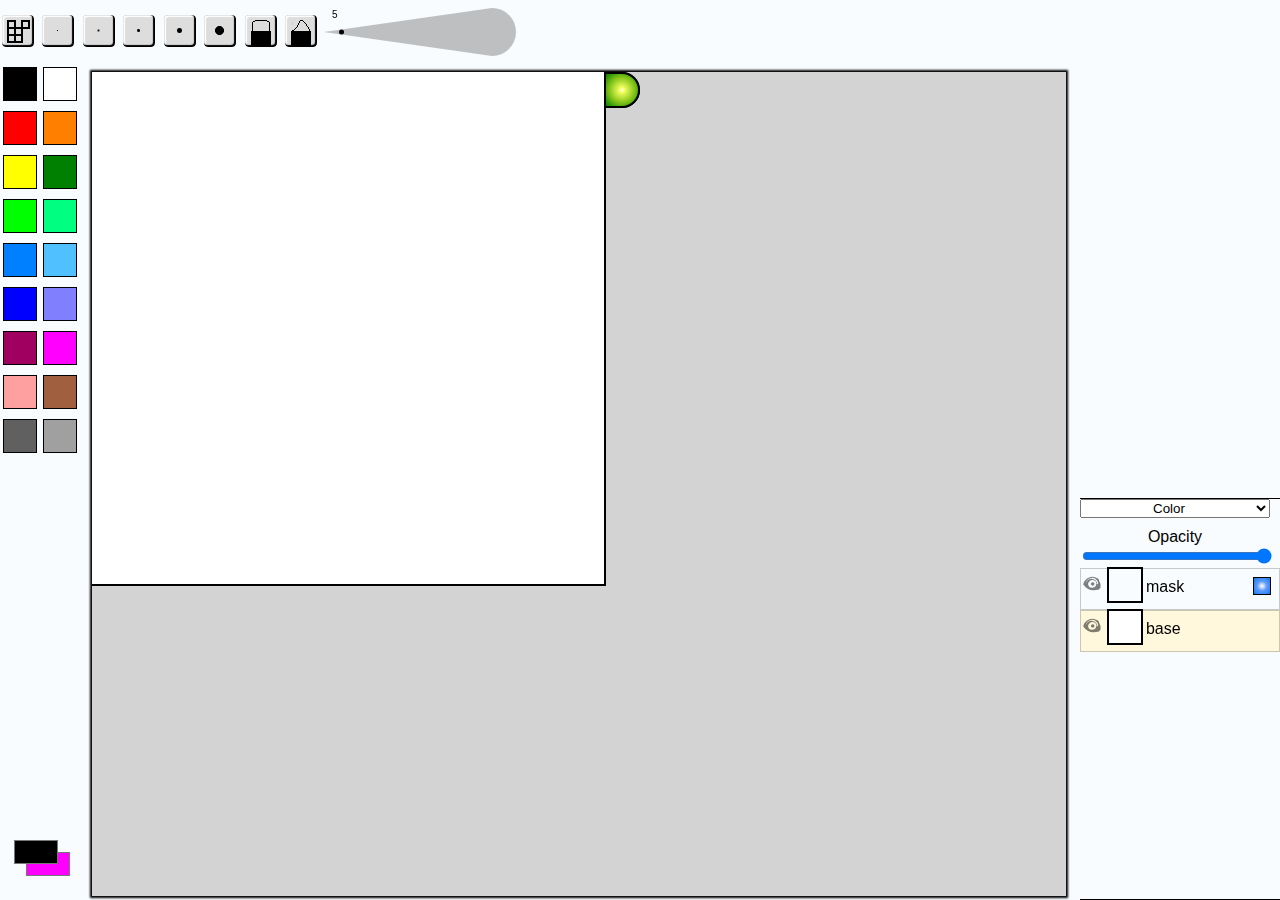
==== web/page/index.html @ 191f585b "reorg to main directory" ====
<!DOCTYPE html>
<html lang="en">
<head>
    <meta charset="UTF-8">
    <meta name="viewport" content="width=device-width, initial-scale=1.0">
    <title>ComfyUI Canvas Editor</title>
    <link rel="stylesheet" href="style.css">
    <script src="cash.min.js"></script>
    <script src="bspaint.js"></script>
</head>
<body>
  <div class="fillparent">
    <div class="panel noselect">
      <div id="pixels" class="pen button" style="background-image:url(images/pixels.png);"></div>
      <div id="tip1" class="pen button" style="background-image:url(images/tip_1.png);"></div>
      <div id="tip2" class="pen button" style="background-image:url(images/tip_2.png);"></div>
      <div id="tip3" class="pen button" style="background-image:url(images/tip_3.png);"></div>
      <div id="tip5" class="pen button" style="background-image:url(images/tip_5.png);"></div>
      <div id="tip9" class="pen button" style="background-image:url(images/tip_9.png);"></div>
      <div id="eraser" class="pen button" style="background-image:url(images/eraser.png);"></div>
      <div id="fine_eraser" class="pen button" style="background-image:url(images/fine_eraser.png);"></div>
    </div>
    <div id="palette" class="noselect">
      <input id="foreground" type="color" value="#000000">
      <input id="background" type="color" value="#ff00ff">
    </div>
    <div id="workspace" class="background noselect">
    </div>
    <div id="right_panel">

      <div id="layer_control" class = "sidepanel_block"> 

      </div>
    </div>
  </div>
  
  <script src="main.js"></script>
</body>
</html>
---- web/page/style.css ----
body {
  margin: 0;
  font-family: sans-serif;
  --top-panel-height : 64px;
  --left-panel-width : 80px;
  --right-panel-width : 210px;
  background:#f8fcff;

}
canvas {
  display: block;
  box-shadow: 0px 0px 0px 2px;
}
.noselect {
-webkit-touch-callout: none;
  -webkit-user-select: none;
   -khtml-user-select: none;
     -moz-user-select: none;
      -ms-user-select: none;
          user-select: none;
        }

.nodrag {
  user-drag: none;
  -webkit-user-drag: none;
}


.panel {
  position: absolute;
  left:0px;
  right:0px;
  top:0px;
  height: var(--top-panel-height);
}

.button {
  transition: all 0.05s;
  display: inline-block;
  border-radius: 4px;
  width:32px;
  height:32px;
  margin:2px;
  background-color : #ddd;

  box-shadow: -1px -1px 1px 1px black inset, 1px 1px 1px 1px white inset;
}
.button:hover {
  background-color : #eee;
}
.button:active {
  background-color : white;
  box-shadow: 1px 1px 1px 1px black inset, -1px -1px 1px 1px white inset;
}
.button.down {
  background-color : #FFF;
  box-shadow: 1px 1px 1px 1px black inset, -1px -1px 1px 1px white inset;
}

.pen.button {
  margin-bottom: 9px;
}

#palette {
  position:absolute;
  left:0px;
  top:var(--top-panel-height);
  width:var(--left-panel-width);
  bottom:0px;
}
.paletteentry {
    width :32px;
    height :32px;
    display:inline-block;
    border:1px solid black;
    margin : 3px;
}

#workspace{
  position:absolute;
  
  left: calc( var(--left-panel-width) + 8px);
  right: calc( var(--right-panel-width));
  top: calc( var(--top-panel-height) + 4px);
  bottom:0px;
  overflow:hidden;
  background-color:lightgrey;
  margin: 4px;
  box-shadow: 0px 0px 2px 2px black;
}
.pic {
  cursor:crosshair;
  background-color:White;
  background-image: linear-gradient(rgba(32,100,150,.05), transparent 2px),
  linear-gradient(90deg, rgba(32,100,150,.05) 2px, transparent 2px),
  linear-gradient(rgba(32,100,150,.1) 1px, transparent 1px),
  linear-gradient(90deg, rgba(32,100,150,.1) 1px, transparent 1px);
  background-size:100px 100px, 100px 100px, 20px 20px, 20px 20px;
  background-position:-2px -2px, -2px -2px, -1px -1px, -1px -1px;

  transition: transform 0.5s;

  position:absolute;
  margin: auto;
  left:0px;
  top:0px;
  image-rendering:pixelated;
  image-rendering:-moz-crisp-edges;
  transform : scale(2,2);
  transition: transform 0.15s;

  transform-origin: top left;
  transform: translate(var(--translateX),var(--translateY))  scale(var(--scalefactor) )
}

input[type="color"] {
  width:48px;
  height:32px;
  padding:0px;
  background:none;
  border:none;
  outline:none;
}
#foreground {
  position: absolute;
  bottom : 32px;
  left : 12px;
  z-index : 1;
}
#background {
  position: absolute;
  bottom : 20px;
  left : 24px;
}
#global_overlay {
  z-index: 1111;
}

.fillparent {
  position:absolute;
  bottom:0px;
  top:0px;
  left:0px;
  right:0px;
}
#save {
  position:absolute;
  top:0px;
  bottom:0px;
  right:0px;
}
.pic>.eventoverlay {
  transform: translate(-0.5px,-0.5px);
}

.pic>.eventoverlay::before {
  content: "label";
  position: absolute;
  height: 19px;
  display: inline-block;
  top: -21px;
  transform-origin: left;
  background-color: palegoldenrod;
  border-radius: 0 11px 0 0;
  padding-left: 8px;
  padding-right: 17px;
  box-shadow: 0px 0px 0px 2px;
  font-family: sans-serif;
}

.pic[data-z="1"]>.eventoverlay::before {
  background-color: orange;
}

.parameters textarea {
  width : 47%;
  height :4em;
  display: inline-block;
  border-top :16px solid #aa42;
  height: 100%;
}

.parameters label {
  margin-left:8px;
  font-family: sans-serif;
  font-size:14px;
  position: absolute;

} 
.parameters {
  z-index:2;
  overflow: visible;
  width: 50%;
  display: inline-block;
  position: absolute;
  right: 0px;
  top: 0px;
}

.diameter_control {
  display:inline-block;
  margin-top: 8px;
  box-shadow: none;
}

.sidebutton {
  width: 32px;
  height: 32px;
  border: 2px solid black;
  position: absolute;
  background-color: green;
  right: -36px;
  top: 0px;
  border-radius: 0px 30px 30px 0px;
}
.sidebutton.output {
  background: radial-gradient(ellipse at center, #ffffff 0%,#f4ff60 11%,#f4ff60 11%,#80c217 57%,#008000 100%);
}

#right_panel{
  position: absolute;
  top:var(--top-panel-height);
  width:var(--right-panel-width);
  right:0px;
  bottom:0px;
  width:200px;
  
}

.sidepanel_block {
  position:absolute;
  border-top:1px solid black;
  border-bottom:1px solid black;
  left:0px;
  right:0px;
}

#layer_control {
  bottom:0px;
  height:400px;
}

.layer-attributes {
  position:relative;
}

#layer_control input,
#layer_control select {
  width:95%;
  text-align:center;
}

#layer_control label {
  width:95%;
  text-align:center;
  display: inline-block;
  padding-top:5px;
  font: 16px sans-serif;
}

#layer_control .thumbnail {
  display:inline-block;
}

#layer_control .layer_name {
  display:inline-block;
  vertical-align: top;
  line-height: 36px;
}

#layer_control .visibilitybox {
  display:inline-block;
  content:"Q";
  height : 32px;
  width:24px;
  background-image: url("data:image/svg+xml,%3Csvg xmlns='http://www.w3.org/2000/svg' viewBox='-4 -18 24 32'%3E%3Cpath d='M 0 5 H 15 V -10 H 0 V 5 Z M 2 3 H 2 V -8 H 13 V 3 Z' fill='%2300000080'/%3E%3C/svg%3E");
}

#layer_control .visibilitybox.showing {
  background-image: url("data:image/svg+xml,%3Csvg xmlns='http://www.w3.org/2000/svg' viewBox='-11 -13 14 20'%3E%3Cpath d='M 0.4 -0.2 l 1.1 -1.1 a 1.1 1.1 90 0 0 -11.2 -2.2 q 2.9 4.5 7.7 3.7 M -1.8 -4 A 1.1 1.1 90 0 1 -6.7 -3.6 A 1.1 1.1 90 0 1 -1.4 -3.2 M -1 -3.3 A 1.1 1.1 90 0 0 -8.2 -3.2 A 1.1 1.1 90 0 1 -0.5 -4 M -3 -3 A 1.1 1.1 90 1 0 -3.2 -2.8 z' fill='%2300000080'/%3E%3C/svg%3E");
}

#layer_control .layer_widget {
  height: 40px;
  border: 1px solid #0003;
  position:relative;

}

#layer_control .checkbox {
  width: 16px;
  height: 16px;
  border: 1px solid black;
  display: inline-block;
  position: absolute;
  top: 8px;
  right: 8px;
}
#layer_control .checkbox.checked {
  background: radial-gradient(ellipse at center, #ffffff 0%,#e0e6f9 11%,#5b9aff 43%,#3d8cf4 70%,#007fef 100%); 
}

.layer_widget.active {
  background: cornsilk;
}


.layer-attributes .imageLayer {
  height:24px;
}

.layer-attributes .maskLayer {
  display: none;
}

.layer-attributes.mask .imageLayer {
  display: none;
}

.layer-attributes.mask .maskLayer {
  display: block;
  height:24px;
}

input.maskColor {
  display:inline-block;
  position:absolute;
  top: -3px;
  height:28px;
}
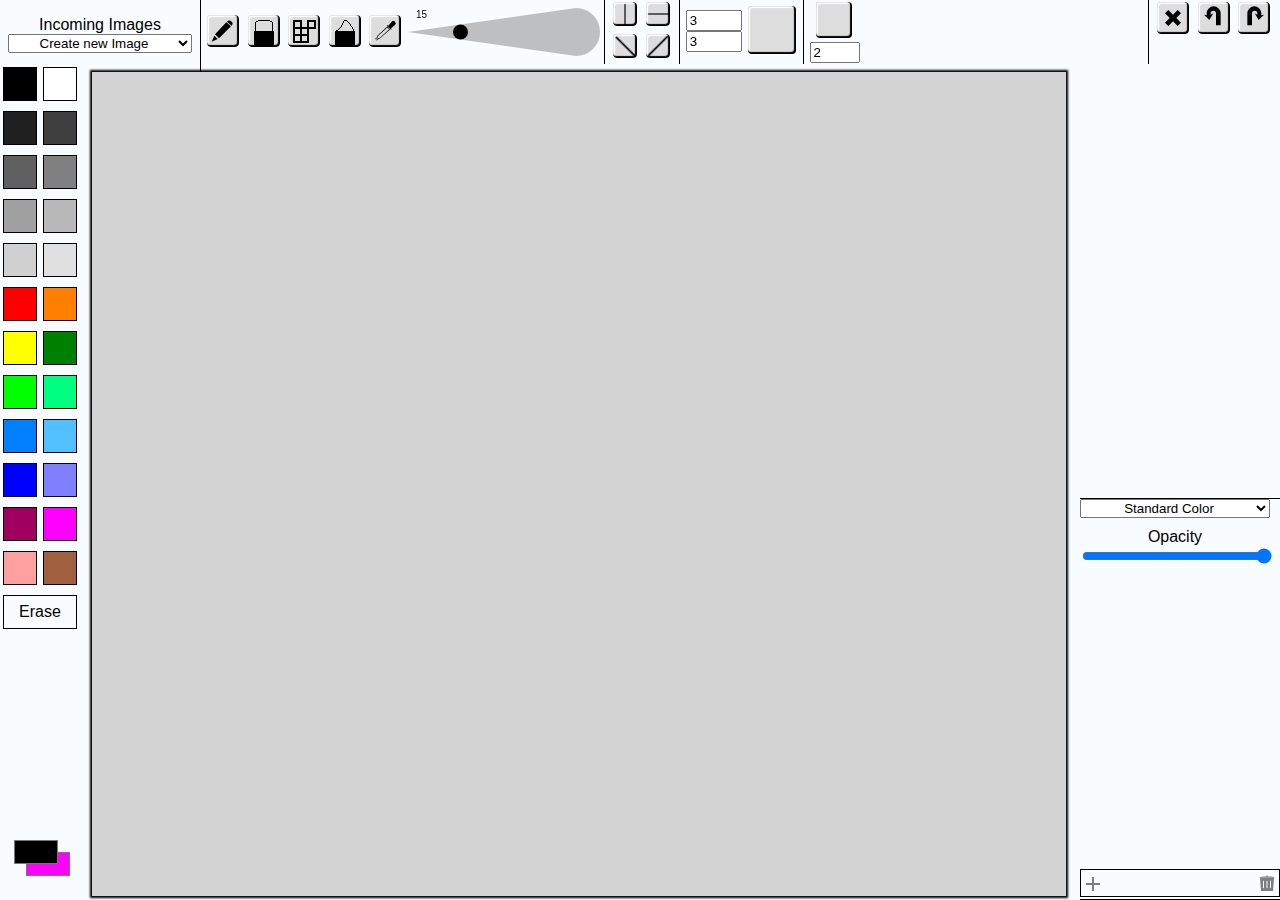
==== commit 7f095ee3: "undo and redo,  Hotkeys support" ====
--- a/web/page/index.html
+++ b/web/page/index.html
@@ -6,19 +6,32 @@
     <title>ComfyUI Canvas Editor</title>
     <link rel="stylesheet" href="style.css">
     <script src="cash.min.js"></script>
+    <script src="support.js"></script>
     <script src="bspaint.js"></script>
 </head>
 <body>
   <div class="fillparent">
     <div class="panel noselect">
-      <div id="pixels" class="pen button" style="background-image:url(images/pixels.png);"></div>
-      <div id="tip1" class="pen button" style="background-image:url(images/tip_1.png);"></div>
-      <div id="tip2" class="pen button" style="background-image:url(images/tip_2.png);"></div>
-      <div id="tip3" class="pen button" style="background-image:url(images/tip_3.png);"></div>
-      <div id="tip5" class="pen button" style="background-image:url(images/tip_5.png);"></div>
-      <div id="tip9" class="pen button" style="background-image:url(images/tip_9.png);"></div>
-      <div id="eraser" class="pen button" style="background-image:url(images/eraser.png);"></div>
-      <div id="fine_eraser" class="pen button" style="background-image:url(images/fine_eraser.png);"></div>
+      <div id="import_control">
+        <label for="import_mode">
+          Incoming Images
+        </label>
+        <select id="import_mode">
+          <option value="image">Create new Image</option>
+          <option value="layer">Add layer <small>(if size matches)</small></option>
+          <option value="ignore">Ignore</option>
+        </select>
+      </div>
+      <div id="pen" class="tool button"></div>
+      <div id="eraser" class="tool button" style="background-image:url(images/eraser.png);"></div>
+      <div id="pixels" class="tool button" style="background-image:url(images/pixels.png);"></div>
+      <div id="fine_eraser" class="tool button" style="background-image:url(images/fine_eraser.png);"></div>
+      <div id="eyedropper" class="tool button" ></div>
+      <div class="subpanel actions">
+        <div id="clear" class="tool button" ></div>
+        <div id="undo" class="tool button" ></div>
+        <div id="redo" class="tool button" ></div>
+      </div>
     </div>
     <div id="palette" class="noselect">
       <input id="foreground" type="color" value="#000000">
--- a/web/page/style.css
+++ b/web/page/style.css
@@ -6,7 +6,7 @@
   --left-panel-width : 80px;
   --right-panel-width : 210px;
   background:#f8fcff;
-
+  --label : "image";
 }
 canvas {
   display: block;
@@ -43,7 +43,7 @@
   height:32px;
   margin:2px;
   background-color : #ddd;
-
+  box-sizing: border-box;
   box-shadow: -1px -1px 1px 1px black inset, 1px 1px 1px 1px white inset;
 }
 .button:hover {
@@ -58,9 +58,108 @@
   box-shadow: 1px 1px 1px 1px black inset, -1px -1px 1px 1px white inset;
 }
 
-.pen.button {
+.tool.button {
   margin-bottom: 9px;
 }
+
+svg.tool.button {
+  fill:currentColor;
+}
+
+#pen.tool.button {
+  background-image: url("data:image/svg+xml,%3Csvg xmlns='http://www.w3.org/2000/svg' viewBox='0 0 48 48'%3E%3Cpath d='M18 35 12 29 29 11 36 17ZM37 16 30 10A1 1 0 0137 16M16 36 7 40 11 31Z'/%3E%3C/svg%3E");
+}
+
+#undo.tool.button {
+  background-image: url("data:image/svg+xml,%3Csvg xmlns='http://www.w3.org/2000/svg' viewBox='0 0 48 48'%3E%3Cpath d='M27 35V17A1 1 0 0019 17V19L23 17 17 27 9 19 13 20V17A1 1 0 0134 17V35Z'/%3E%3C/svg%3E");
+}
+
+#redo.tool.button {
+  background-image: url("data:image/svg+xml,%3Csvg xmlns='http://www.w3.org/2000/svg' viewBox='0 0 48 48'%3E%3Cpath d='M21 35V17A1 1 90 0129 17V19L25 17 31 27 39 19 35 20V17A1 1 90 0014 17V35Z'/%3E%3C/svg%3E");
+}
+
+#eyedropper.tool.button {
+  background-image: url("data:image/svg+xml,%3Csvg xmlns='http://www.w3.org/2000/svg' viewBox='0 0 48 48'%3E%3Cpath d='M34 10A1 1 90 0139 15L34 19 33 20 34 21 33 22 27 16 28 15 29 16 30 15ZM27.4 17.4 12.1 31.4 12.1 33.3 9.3 35.7 9.5 36.9 13.2 33.7 13.2 31.7 27.5 18.9 30.2 21.5 16.1 34.4 14.1 34.6 10.5 37.7 12 37.9 14.6 35.5 16.4 35.4 31.5 21.7'/%3E%3C/svg%3E");
+}
+
+#clear.tool.button {
+  background-image: url("data:image/svg+xml,%3Csvg xmlns='http://www.w3.org/2000/svg' viewBox='0 0 48 48'%3E%3Cpath d='M19 24 12 17 17 12 24 19 31 12 36 17 29 24 36 31 31 36 24 29 17 36 12 31'/%3E%3C/svg%3E");
+}
+
+
+
+
+.subpanel {
+  display: inline-block;
+  border-left: 1px solid black;
+  padding-left: 6px;
+  height: var(--top-panel-height);
+  vertical-align: top;
+  box-sizing:border-box;
+}
+
+.subpanel.actions {
+  position:absolute;
+  right:0.5em;
+}
+.subpanel input {
+  display:block;
+}
+
+.subpanel.simple_mirrors {
+  width:70px;
+}
+
+.subpanel.grid_mirrors>span {
+  height: var(--top-panel-height);
+  vertical-align: top;
+  padding-top: 10px;
+}
+
+
+.mirror.button {
+  width:24px;
+  height:24px;
+}
+
+.mirror.button#mirror_y {
+  background-image: linear-gradient(to bottom, #0000 45%, #000f 50%, #0000 55%);
+}
+
+.mirror.button#mirror_x {
+  background-image: linear-gradient(to right, #0000 45%, #000f 50%, #0000 55%);
+}
+
+.mirror.button#mirror_tlbr {
+  background-image: linear-gradient(to right top, #0000 45%, #000f 50%, #0000 55%);
+}
+
+.mirror.button#mirror_trbl {
+  background-image: linear-gradient(to right bottom, #0000 45%, #000f 50%, #0000 55%);
+}
+
+.mirror.button#mirror_grid {
+  width: 48px;
+  height: 48px;
+  margin-top: 6px;
+}
+
+.subpanel.rotational_mirrors {
+  width: 55px;
+  text-align:center;
+}
+
+.mirror.button#mirror_rotational {
+  width: 36px;
+  height: 36px;
+  margin-bottom:0;
+}
+
+.subpanel.rotational_mirrors input {
+  width: 42px;
+}
+
+
 
 #palette {
   position:absolute;
@@ -75,6 +174,12 @@
     display:inline-block;
     border:1px solid black;
     margin : 3px;
+}
+
+.paletteentry.erase {
+  width: 72px;
+  text-align: center;
+  line-height: 32px;
 }
 
 #workspace{
@@ -114,6 +219,29 @@
   transform: translate(var(--translateX),var(--translateY))  scale(var(--scalefactor) )
 }
 
+.pic .closebutton {
+  position: absolute;
+  top: -20px;
+  left: 3px;
+  width: 16px;
+  height: 16px;
+  background: #8008;
+  border-radius: 16px;
+  box-sizing: border-box;
+  border: 1px solid black;
+  cursor: default;
+}
+
+.pic .closebutton:hover {
+  background: #f33f;
+}
+
+.pic .closebutton:active {
+  background: #f00f;
+  border: 3px solid black;
+
+}
+
 input[type="color"] {
   width:48px;
   height:32px;
@@ -155,7 +283,7 @@
 }
 
 .pic>.eventoverlay::before {
-  content: "label";
+  content: var(--label);
   position: absolute;
   height: 19px;
   display: inline-block;
@@ -163,7 +291,7 @@
   transform-origin: left;
   background-color: palegoldenrod;
   border-radius: 0 11px 0 0;
-  padding-left: 8px;
+  padding-left: 32px;
   padding-right: 17px;
   box-shadow: 0px 0px 0px 2px;
   font-family: sans-serif;
@@ -237,9 +365,16 @@
 }
 
 #layer_control {
-  bottom:0px;
-  height:400px;
-}
+  --control-height :400px;
+  bottom:0px;
+  height:var(--control-height);
+}
+
+.layer_list {
+  height:calc(var(--control-height) - 100px);
+  overflow-y: auto;
+}
+
 
 .layer-attributes {
   position:relative;
@@ -301,6 +436,15 @@
   background: radial-gradient(ellipse at center, #ffffff 0%,#e0e6f9 11%,#5b9aff 43%,#3d8cf4 70%,#007fef 100%); 
 }
 
+
+#layer_control .layer_list.insert_top {
+  border-top:3px solid red;
+}
+
+#layer_control .layer_widget.insert_after {
+  border-bottom:3px solid red;
+}
+
 .layer_widget.active {
   background: cornsilk;
 }
@@ -323,9 +467,58 @@
   height:24px;
 }
 
+.layer_actions {
+  position: absolute;
+  bottom: 2px;
+  border: 1px solid black;
+  height: 26px;
+  left: 0px;
+  right: 0px;
+}
+.layer_actions .remove_layer {
+  position:absolute;
+
+  width:24px;
+  height:24px;
+  right:0px;
+  bottom:0px;
+  box-sizing: border-box;
+
+  background-image: url("data:image/svg+xml,%3Csvg xmlns='http://www.w3.org/2000/svg' viewBox='-6 -12 24 24'%3E%3Cpath d='M 0 7 L -1 -6 L 13 -6 L 12 7 Z M 3 4 v -7 a 1 1 0 0 0 -1 0 v 7 a 1 1 0 0 0 1 0 Z M 6.5 4 v -7 a 1 1 0 0 0 -1 0 v 7 a 1 1 0 0 0 1 0 Z M 10 3.8 v -7 a 1 1 0 0 0 -1 0 v 7 a 1 1 0 0 0 1 0 m 4 -10 h -16 a 1 0.2 0 0 1 16 0 m -9 -1.3 h 2 a 1 1 0 0 0 -2 0' fill='%2300000080'/%3E%3C/svg%3E");
+}
+
+.layer_actions .add_layer {
+  position:absolute;
+
+  width:24px;
+  height:24px;
+  left:0px;
+  bottom:0px;
+  box-sizing: border-box;
+
+  background: url("data:image/svg+xml,%3Csvg xmlns='http://www.w3.org/2000/svg' viewBox='-12 -12 24 24'%3E%3Cpath d='M -1 7 H 1 V 1 H 7 V -1 H 1 V -7 H -1 V -1 H -7 V 1 H -1' fill='%2300000080'/%3E%3C/svg%3E")
+}
+
+
 input.maskColor {
   display:inline-block;
   position:absolute;
   top: -3px;
   height:28px;
-}+}
+
+#import_control {
+  display: inline-block;
+  width: 184px;
+  padding: 0.5em;
+  text-align: center;
+  height: var(--top-panel-height);
+  vertical-align: top;
+  padding-top: 1em;
+  border-right: 1px solid black;
+}
+
+#import_control select {
+  width: 100%;
+  text-align: center;
+}
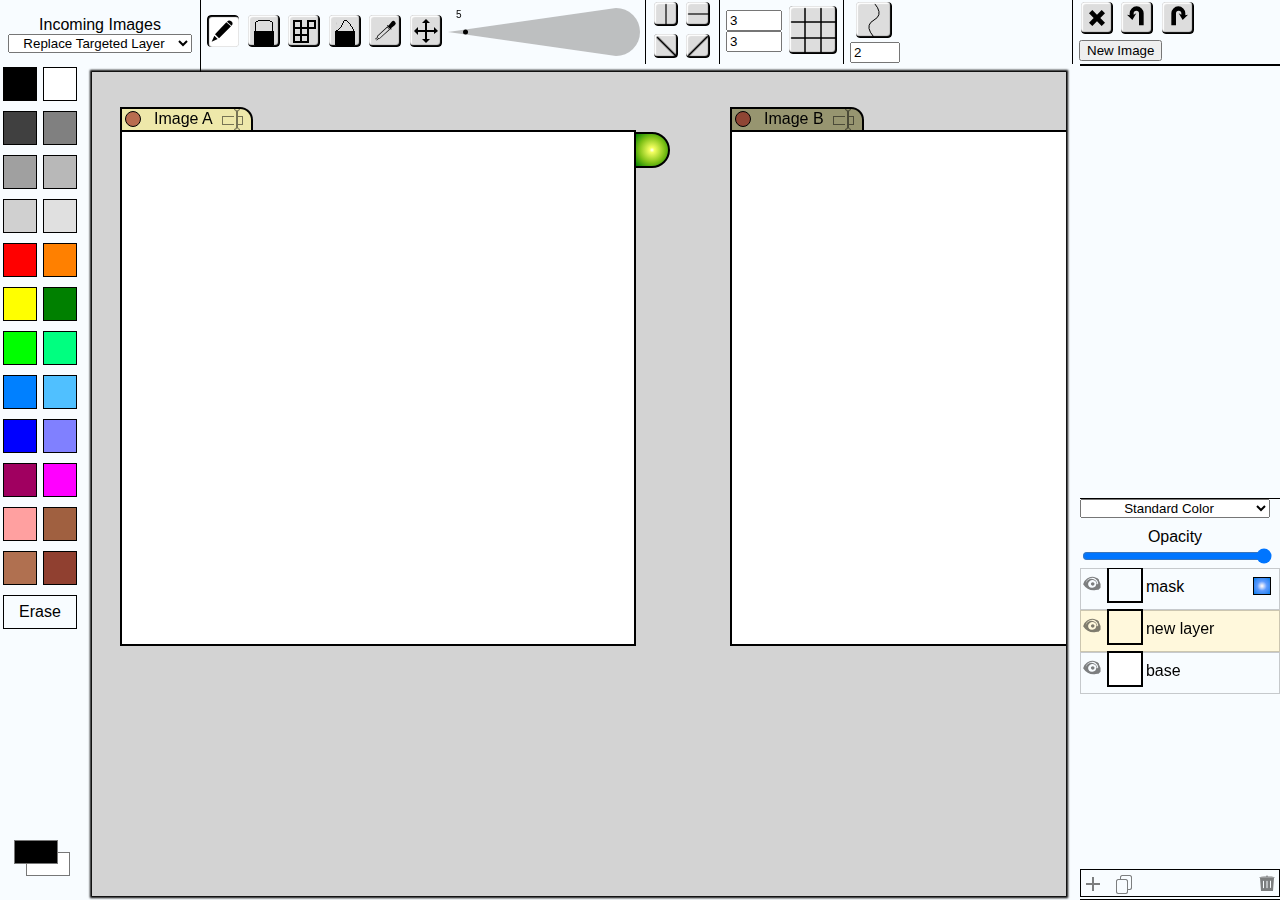
==== commit 3ab718fe: "Big restructure to support layer transformations" ====
--- a/web/page/index.html
+++ b/web/page/index.html
@@ -7,6 +7,7 @@
     <link rel="stylesheet" href="style.css">
     <script src="cash.min.js"></script>
     <script src="support.js"></script>
+    <script src="paintTools.js"></script>
     <script src="bspaint.js"></script>
 </head>
 <body>
@@ -17,20 +18,24 @@
           Incoming Images
         </label>
         <select id="import_mode">
+          <option value="replace_target">Replace Targeted Layer</option>
+          <option value="layer">Add layer <small>(if size matches)</small></option>
           <option value="image">Create new Image</option>
-          <option value="layer">Add layer <small>(if size matches)</small></option>
           <option value="ignore">Ignore</option>
         </select>
       </div>
-      <div id="pen" class="tool button"></div>
-      <div id="eraser" class="tool button" style="background-image:url(images/eraser.png);"></div>
-      <div id="pixels" class="tool button" style="background-image:url(images/pixels.png);"></div>
-      <div id="fine_eraser" class="tool button" style="background-image:url(images/fine_eraser.png);"></div>
-      <div id="eyedropper" class="tool button" ></div>
+      <div id="pen" title="Brush 🇧" class="tool button"></div>
+      <div id="eraser" title="Eraser 🇪" class="tool button" style="background-image:url(images/eraser.png);"></div>
+      <div id="pixels" title="Pixels 🇿" class="tool button" style="background-image:url(images/pixels.png);"></div>
+      <div id="fine_eraser" title="Clear pixels" class="tool button" style="background-image:url(images/fine_eraser.png);"></div>
+      <div id="eyedropper" title="Sample color 🇵" class="tool button" ></div>
+      <div id="transform" title="Tansform Layer 🇹" class="tool button" ></div>
       <div class="subpanel actions">
-        <div id="clear" class="tool button" ></div>
-        <div id="undo" class="tool button" ></div>
-        <div id="redo" class="tool button" ></div>
+        <div id="clear" class="action button" ></div>
+        <div id="undo" class="action button" ></div>
+        <div id="redo" class="action button" ></div>
+        <button id="newImageBtn">New Image</button>
+
       </div>
     </div>
     <div id="palette" class="noselect">
@@ -40,6 +45,9 @@
     <div id="workspace" class="background noselect">
     </div>
     <div id="right_panel">
+      <div id="command_control" class = "sidepanel_block"> 
+
+      </div>
 
       <div id="layer_control" class = "sidepanel_block"> 
 
@@ -47,6 +55,26 @@
     </div>
   </div>
   
+
+  <div id="newImageModal" class="modal">
+    <div class="modal-content">
+      <span class="close-button">&times;</span>
+      <h2>Create New Image</h2>
+      <div>
+        <label for="imageWidth">Width:</label>
+        <input type="number" id="imageWidth" name="imageWidth" min="1" value="512">
+  
+        <label for="imageHeight">Height:</label>
+        <input type="number" id="imageHeight" name="imageHeight" min="1" value="512">
+  
+      </div>
+      <div>
+        <button class="create-button">Create</button>
+        <button class="cancel-button">Cancel</button>
+      </div>
+    </div>
+  </div>
+
   <script src="main.js"></script>
 </body>
 </html>
--- a/web/page/style.css
+++ b/web/page/style.css
@@ -7,6 +7,18 @@
   --right-panel-width : 210px;
   background:#f8fcff;
   --label : "image";
+  width:100vw;
+  height:100vh;
+}
+
+@media (max-width: 1250px) {
+  body  {
+    transform-origin: top left;
+    transform: scale(0.75);
+    width:133vw;
+    height:133vh;
+    overflow:hidden;
+    }
 }
 canvas {
   display: block;
@@ -70,11 +82,11 @@
   background-image: url("data:image/svg+xml,%3Csvg xmlns='http://www.w3.org/2000/svg' viewBox='0 0 48 48'%3E%3Cpath d='M18 35 12 29 29 11 36 17ZM37 16 30 10A1 1 0 0137 16M16 36 7 40 11 31Z'/%3E%3C/svg%3E");
 }
 
-#undo.tool.button {
+#undo.action.button {
   background-image: url("data:image/svg+xml,%3Csvg xmlns='http://www.w3.org/2000/svg' viewBox='0 0 48 48'%3E%3Cpath d='M27 35V17A1 1 0 0019 17V19L23 17 17 27 9 19 13 20V17A1 1 0 0134 17V35Z'/%3E%3C/svg%3E");
 }
 
-#redo.tool.button {
+#redo.action.button {
   background-image: url("data:image/svg+xml,%3Csvg xmlns='http://www.w3.org/2000/svg' viewBox='0 0 48 48'%3E%3Cpath d='M21 35V17A1 1 90 0129 17V19L25 17 31 27 39 19 35 20V17A1 1 90 0014 17V35Z'/%3E%3C/svg%3E");
 }
 
@@ -82,7 +94,13 @@
   background-image: url("data:image/svg+xml,%3Csvg xmlns='http://www.w3.org/2000/svg' viewBox='0 0 48 48'%3E%3Cpath d='M34 10A1 1 90 0139 15L34 19 33 20 34 21 33 22 27 16 28 15 29 16 30 15ZM27.4 17.4 12.1 31.4 12.1 33.3 9.3 35.7 9.5 36.9 13.2 33.7 13.2 31.7 27.5 18.9 30.2 21.5 16.1 34.4 14.1 34.6 10.5 37.7 12 37.9 14.6 35.5 16.4 35.4 31.5 21.7'/%3E%3C/svg%3E");
 }
 
-#clear.tool.button {
+#transform.tool.button {
+  background-image: url("data:image/svg+xml,%3Csvg xmlns='http://www.w3.org/2000/svg' viewBox='-2 -2 32 32'%3E%3Cpath d='m14 2 4 4h-3v7h7v-3l4 4-4 3v-2h-7v7h3l-4 4-4-4h3v-7h-7v3l-4-4 4-4v3h7v-7h-3z'/%3E%3C/svg%3E");
+}
+
+
+
+#clear.action.button {
   background-image: url("data:image/svg+xml,%3Csvg xmlns='http://www.w3.org/2000/svg' viewBox='0 0 48 48'%3E%3Cpath d='M19 24 12 17 17 12 24 19 31 12 36 17 29 24 36 31 31 36 24 29 17 36 12 31'/%3E%3C/svg%3E");
 }
 
@@ -101,6 +119,7 @@
 .subpanel.actions {
   position:absolute;
   right:0.5em;
+  width:200px;
 }
 .subpanel input {
   display:block;
@@ -219,9 +238,77 @@
   transform: translate(var(--translateX),var(--translateY))  scale(var(--scalefactor) )
 }
 
+
+input[type="color"] {
+  width:48px;
+  height:32px;
+  padding:0px;
+  background:none;
+  border:none;
+  outline:none;
+}
+#foreground {
+  position: absolute;
+  bottom : 32px;
+  left : 12px;
+  z-index : 1;
+}
+#background {
+  position: absolute;
+  bottom : 20px;
+  left : 24px;
+}
+#global_overlay {
+  z-index: 1111;
+}
+
+.fillparent {
+  position:absolute;
+  bottom:0px;
+  top:0px;
+  left:0px;
+  right:0px;
+}
+#save {
+  position:absolute;
+  top:0px;
+  bottom:0px;
+  right:0px;
+}
+.pic>.eventoverlay {
+  transform: translate(-0.5px,-0.5px);
+}
+
+.pic .titlebar {
+  position: absolute;
+  height: 20px;
+  display: inline-block;
+  top: -23px;
+  transform-origin: left;
+  background-color: rgb(151, 149, 112);
+  border-radius: 0 11px 0 0;
+  padding-top: 1px;
+  padding-left: 32px;
+  padding-right: 38px;
+  box-shadow: 0px 0px 0px 2px;
+  font-family: sans-serif;
+}
+
+.pic .titlebar.renaming {
+  padding-right: 8px;
+}
+
+.pic .titlebar.renaming .renamebutton {
+  display:none;
+}
+
+.pic[data-z="100"] .titlebar {
+  background-color: palegoldenrod;
+}
+
 .pic .closebutton {
   position: absolute;
-  top: -20px;
+  top: 2px;
   left: 3px;
   width: 16px;
   height: 16px;
@@ -241,64 +328,11 @@
   border: 3px solid black;
 
 }
-
-input[type="color"] {
-  width:48px;
-  height:32px;
-  padding:0px;
-  background:none;
-  border:none;
-  outline:none;
-}
-#foreground {
-  position: absolute;
-  bottom : 32px;
-  left : 12px;
-  z-index : 1;
-}
-#background {
-  position: absolute;
-  bottom : 20px;
-  left : 24px;
-}
-#global_overlay {
-  z-index: 1111;
-}
-
-.fillparent {
-  position:absolute;
-  bottom:0px;
-  top:0px;
-  left:0px;
-  right:0px;
-}
-#save {
-  position:absolute;
-  top:0px;
-  bottom:0px;
-  right:0px;
-}
-.pic>.eventoverlay {
-  transform: translate(-0.5px,-0.5px);
-}
-
-.pic>.eventoverlay::before {
-  content: var(--label);
-  position: absolute;
-  height: 19px;
-  display: inline-block;
-  top: -21px;
-  transform-origin: left;
-  background-color: palegoldenrod;
-  border-radius: 0 11px 0 0;
-  padding-left: 32px;
-  padding-right: 17px;
-  box-shadow: 0px 0px 0px 2px;
-  font-family: sans-serif;
-}
-
-.pic[data-z="1"]>.eventoverlay::before {
-  background-color: orange;
+.pic .title input {
+  font:inherit;
+  border: none;  
+  outline-width: 0;
+  background-color: #0000;
 }
 
 .parameters textarea {
@@ -307,6 +341,16 @@
   display: inline-block;
   border-top :16px solid #aa42;
   height: 100%;
+}
+
+.pic .renamebutton {
+  position: absolute;
+  top: 0px;
+  right: 8px;
+  width:24px;
+  height:24px;
+  box-sizing: border-box;
+  background-image: url("data:image/svg+xml,%3Csvg xmlns='http://www.w3.org/2000/svg' viewBox='0 0 24 24'%3E%3Cpath d='m3 7h12 0v1h-11v7h11v1h-12zm14-4v15c0 1-1 2-2 2v1c1 0 3-1 3-2 1 1 2 2 3 2v-1c-1 0-2-1-2-2v-2h5v-9h-5v-4c0-1 1-2 2-2v-1c-1 0-3 1-3 2 0-1-2-2-3-2v1c1 0 2 1 2 2m2 5h4v7h-4z' fill='%2300000080'/%3E%3C/svg%3E");
 }
 
 .parameters label {
@@ -402,7 +446,25 @@
   display:inline-block;
   vertical-align: top;
   line-height: 36px;
-}
+  width: 60%; 
+}
+
+.layer_widget.target .layer_name::before {
+  color:red;
+  content: "◎";
+}
+#layer_control .layer_name_input {
+  width: 80%; 
+  border: none;
+  background: none;
+  font-size: inherit; 
+  color: inherit; 
+  line-height: inherit; 
+  padding: 0; 
+  margin: 0; 
+  text-align: left; 
+}
+
 
 #layer_control .visibilitybox {
   display:inline-block;
@@ -497,6 +559,18 @@
   box-sizing: border-box;
 
   background: url("data:image/svg+xml,%3Csvg xmlns='http://www.w3.org/2000/svg' viewBox='-12 -12 24 24'%3E%3Cpath d='M -1 7 H 1 V 1 H 7 V -1 H 1 V -7 H -1 V -1 H -7 V 1 H -1' fill='%2300000080'/%3E%3C/svg%3E")
+}
+               
+.layer_actions .duplicate_layer {
+  position:absolute;
+
+  width:24px;
+  height:24px;
+  left:32px;
+  bottom:0px;
+  box-sizing: border-box;
+
+  background: url("data:image/svg+xml,%3Csvg xmlns='http://www.w3.org/2000/svg' viewBox='0 0 22 24'%3E%3Cpath d='m3 9c0-1 1-2 2-2h8c1 0 2 1 2 2v11c0 1-1 2-2 2h-8c-1 0-2-1-2-2v-11m3-1c-1.5 0-2 .5-2 2v9c0 1.5.5 2 2 2h6c1.5 0 2-.5 2-2v-9c0-1.5-.5-2-2-2zm1-1v-2c0-1 1-2 2-2h8c1 0 2 1 2 2v11c0 1-1 2-2 2h-2v-1h1c1.5 0 2-.5 2-2v-9c0-1.5-.5-2-2-2h-6c-1.5 0-2 .5-2 2v1z' fill='%2300000080'/%3E%3C/svg%3E")
 }
 
 
@@ -522,3 +596,62 @@
   width: 100%;
   text-align: center;
 }
+
+.modal {
+  z-index:5000;
+  display: none; 
+  position: fixed;
+  left: 0;
+  top: 0;
+  width: 100%;
+  height: 100%;
+  overflow: auto;
+  background-color: rgba(0, 0, 0, 0.4);
+
+}
+
+.modal h2 {
+  margin-top: 10px;
+}
+.modal-active {
+  display:block;
+}
+
+.modal-content {
+  background-color: #fefefe;
+  margin: 15% auto;
+  padding: 20px;
+  padding-bottom:60px;
+  border: 1px solid #888;
+  width: 300px;
+  position:relative; 
+  text-align:center;
+
+}
+
+.close-button {
+  color: #aaa;
+  position:absolute;
+  right:10px;
+  top:10px;
+  font-size: 28px;
+  font-weight: bold;
+}
+
+.close-button:hover,
+.close-button:focus {
+  color: black;
+  text-decoration: none;
+  cursor: pointer;
+}
+
+#newImageModal .cancel-button {
+  position: absolute;
+  left:10px;
+  bottom:10px;
+}
+#newImageModal .create-button {
+  position: absolute;
+  right:10px;
+  bottom:10px;
+}
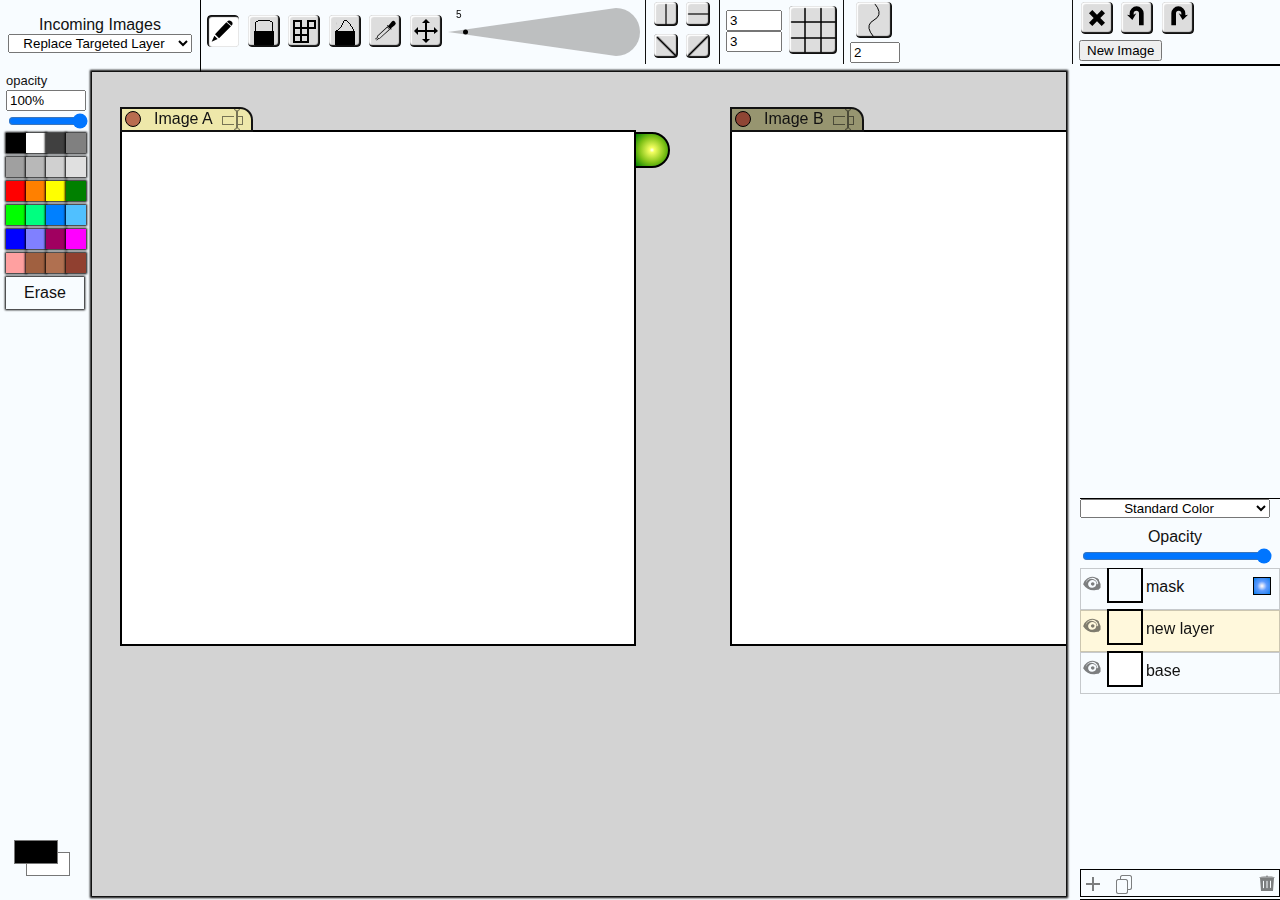
==== commit 8be3a822: "css support for prefers-color-scheme:dark" ====
--- a/web/page/index.html
+++ b/web/page/index.html
@@ -39,6 +39,12 @@
       </div>
     </div>
     <div id="palette" class="noselect">
+      <div id="brush_opacity">
+      <label for="opacity">opacity</label>
+      <input class="percentage" type="text" value="100%">
+      <br>
+      <input name="opacity" type="range" min="0" max="100" value="100" step="1">
+      </div>
       <input id="foreground" type="color" value="#000000">
       <input id="background" type="color" value="#ff00ff">
     </div>
@@ -63,7 +69,7 @@
       <div>
         <label for="imageWidth">Width:</label>
         <input type="number" id="imageWidth" name="imageWidth" min="1" value="512">
-  
+        <br>
         <label for="imageHeight">Height:</label>
         <input type="number" id="imageHeight" name="imageHeight" min="1" value="512">
   
--- a/web/page/style.css
+++ b/web/page/style.css
@@ -1,15 +1,51 @@
+body {
+  --top-panel-height : 64px;
+  --left-panel-width : 80px;
+  --right-panel-width : 210px;
+
+  --label : "image";
+
+
+  --base-color: #f8fcff;
+  --hover-color: #eee;
+  --highlight-color: #FFF;
+  --content-color : #111;
+  --workspace-color: lightgrey;
+
+}
+
+@media (prefers-color-scheme:dark) {
+
+  body{
+    --base-color: #333;
+    --hover-color: #336;
+    --highlight-color: #448;
+    --content-color : #ffe;
+    --workspace-color: #444;
+  }
+
+  .button, .diameter_control, input[type="text"],input[type="number"], select , button, .layer_actions {
+    filter: invert(0.8);
+  }
+
+  .titlebar {
+    color:#000;
+  }
+}
+
+
+
 
 body {
   margin: 0;
   font-family: sans-serif;
-  --top-panel-height : 64px;
-  --left-panel-width : 80px;
-  --right-panel-width : 210px;
-  background:#f8fcff;
-  --label : "image";
+
+  background: var(--base-color);
+  color: var(--content-color);
   width:100vw;
   height:100vh;
 }
+
 
 @media (max-width: 1250px) {
   body  {
@@ -22,7 +58,7 @@
 }
 canvas {
   display: block;
-  box-shadow: 0px 0px 0px 2px;
+  box-shadow: 0px 0px 0px 2px #000;
 }
 .noselect {
 -webkit-touch-callout: none;
@@ -56,18 +92,18 @@
   margin:2px;
   background-color : #ddd;
   box-sizing: border-box;
-  box-shadow: -1px -1px 1px 1px black inset, 1px 1px 1px 1px white inset;
+  box-shadow: -1px -1px 1px 1px var(--content-color) inset, 1px 1px 1px 1px var(--highlight-color) inset;
 }
 .button:hover {
-  background-color : #eee;
+  background-color : #eee; 
 }
 .button:active {
-  background-color : white;
-  box-shadow: 1px 1px 1px 1px black inset, -1px -1px 1px 1px white inset;
+  background-color : #fff;
+  box-shadow: 1px 1px 1px 1px var(--content-color) inset, -1px -1px 1px 1px var(--highlight-color) inset;
 }
 .button.down {
-  background-color : #FFF;
-  box-shadow: 1px 1px 1px 1px black inset, -1px -1px 1px 1px white inset;
+  background-color : #fff;
+  box-shadow: 1px 1px 1px 1px var(--content-color) inset, -1px -1px 1px 1px var(--highlight-color) inset;
 }
 
 .tool.button {
@@ -109,7 +145,7 @@
 
 .subpanel {
   display: inline-block;
-  border-left: 1px solid black;
+  border-left: 1px solid var(--content-color);
   padding-left: 6px;
   height: var(--top-panel-height);
   vertical-align: top;
@@ -186,19 +222,23 @@
   top:var(--top-panel-height);
   width:var(--left-panel-width);
   bottom:0px;
+  line-height: 19px;
+  padding:6px;
 }
 .paletteentry {
-    width :32px;
-    height :32px;
+    width :20px;
+    height :20px;
     display:inline-block;
-    border:1px solid black;
-    margin : 3px;
+    margin : 0px;
+    box-shadow:0px 0px 2px 1px black;
 }
 
 .paletteentry.erase {
-  width: 72px;
+  width: 78px;
+  height:32px;
   text-align: center;
   line-height: 32px;
+
 }
 
 #workspace{
@@ -209,13 +249,13 @@
   top: calc( var(--top-panel-height) + 4px);
   bottom:0px;
   overflow:hidden;
-  background-color:lightgrey;
+  background-color:var(--workspace-color);
   margin: 4px;
   box-shadow: 0px 0px 2px 2px black;
 }
 .pic {
   cursor:crosshair;
-  background-color:White;
+  background-color:var(--base-color);
   background-image: linear-gradient(rgba(32,100,150,.05), transparent 2px),
   linear-gradient(90deg, rgba(32,100,150,.05) 2px, transparent 2px),
   linear-gradient(rgba(32,100,150,.1) 1px, transparent 1px),
@@ -247,6 +287,24 @@
   border:none;
   outline:none;
 }
+
+#brush_opacity {
+  width:100%;
+  padding:0;
+  margin:0;
+  position:relative;
+}
+#brush_opacity input {
+  width:100%;
+  box-sizing:border-box;
+}
+#brush_opacity label{
+  font-size:small;
+}
+#brush_opacity output{
+  font-size:small;
+}
+
 #foreground {
   position: absolute;
   bottom : 32px;
@@ -453,6 +511,7 @@
   color:red;
   content: "◎";
 }
+
 #layer_control .layer_name_input {
   width: 80%; 
   border: none;
@@ -511,6 +570,21 @@
   background: cornsilk;
 }
 
+@media (prefers-color-scheme:dark) {
+  .layer_widget.active {
+    background: #639;
+    color:aquamarine;
+  }
+
+  .layer_widget.target .layer_name::before {
+    color: #f88;
+    content: "◎";
+  }
+  .visibilitybox {
+    filter:invert(1);
+  } 
+}
+
 
 .layer-attributes .imageLayer {
   height:24px;
@@ -618,7 +692,8 @@
 }
 
 .modal-content {
-  background-color: #fefefe;
+  background-color: var(--base-color);
+  color: var(--content-color);
   margin: 15% auto;
   padding: 20px;
   padding-bottom:60px;
